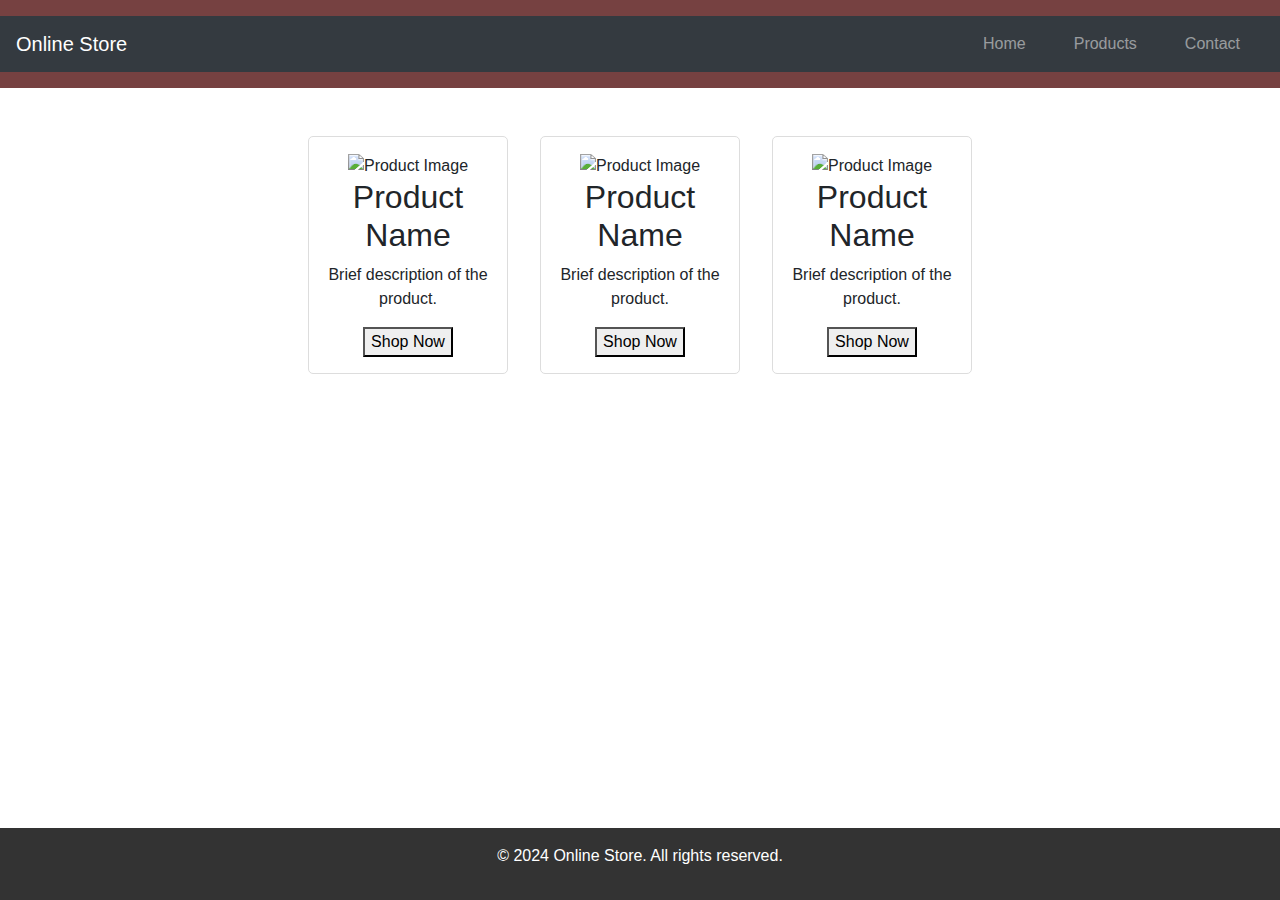
==== Responsive Store/index.html @ 61e6714f "Online Store" ====
<!DOCTYPE html>
<html lang="en">
<head>
    <meta charset="UTF-8">
    <meta name="viewport" content="width=device-width, initial-scale=1.0">
    <title>Online Store</title>
    <link rel="stylesheet" href="style.css">
    <link href="https://stackpath.bootstrapcdn.com/bootstrap/4.5.2/css/bootstrap.min.css" rel="stylesheet">

</head>
<body>
    <header>
        <nav class="navbar navbar-expand-lg navbar-dark bg-dark">
            <a class="navbar-brand" href="#">Online Store</a>
            <div class="collapse navbar-collapse">
                <ul class="navbar-nav ml-auto">
                    <li class="nav-item"><a class="nav-link" href="#home">Home</a></li>
                    <li class="nav-item"><a class="nav-link" href="#products">Products</a></li>
                    <li class="nav-item"><a class="nav-link" href="#contact">Contact</a></li>
                </ul>
            </div>
        </nav>
        
    </header>
    <section id="products">
        <div class="product-card">
            <img src="placeholder.jpg" alt="Product Image">
            <h2>Product Name</h2>
            <p>Brief description of the product.</p>
            <button>Shop Now</button>
        </div>
        <div class="product-card">
            <img src="placeholder.jpg" alt="Product Image">
            <h2>Product Name</h2>
            <p>Brief description of the product.</p>
            <button>Shop Now</button>
        </div>
        <div class="product-card">
            <img src="placeholder.jpg" alt="Product Image">
            <h2>Product Name</h2>
            <p>Brief description of the product.</p>
            <button>Shop Now</button>
        </div>
    
    </section>
    <footer>
        <p>© 2024 Online Store. All rights reserved.</p>
    </footer>
</body>
</html>
---- Responsive Store/style.css ----
/* style.css */

body {
    font-family: Arial, sans-serif;
    margin: 0;
    padding: 0;
    box-sizing: border-box;
}

header {
    background-color: #764141;
    color: white;
    padding: 1rem 0;
}

nav ul {
    list-style: none;
    display: flex;
    justify-content: center;
    padding: 0;
}

nav ul li {
    margin: 0 1rem;
}

nav ul li a {
    color: white;
    text-decoration: none;
}

#products {
    display: flex;
    flex-wrap: wrap;
    justify-content: center;
    padding: 2rem;
}

.product-card {
    border: 1px solid #ddd;
    border-radius: 5px;
    margin: 1rem;
    padding: 1rem;
    text-align: center;
    width: 200px;
}

.product-card img {
    max-width: 100%;
    height: auto;
}

footer {
    background-color: #333;
    color: white;
    text-align: center;
    padding: 1rem 0;
    position: fixed;
    width: 100%;
    bottom: 0;
}
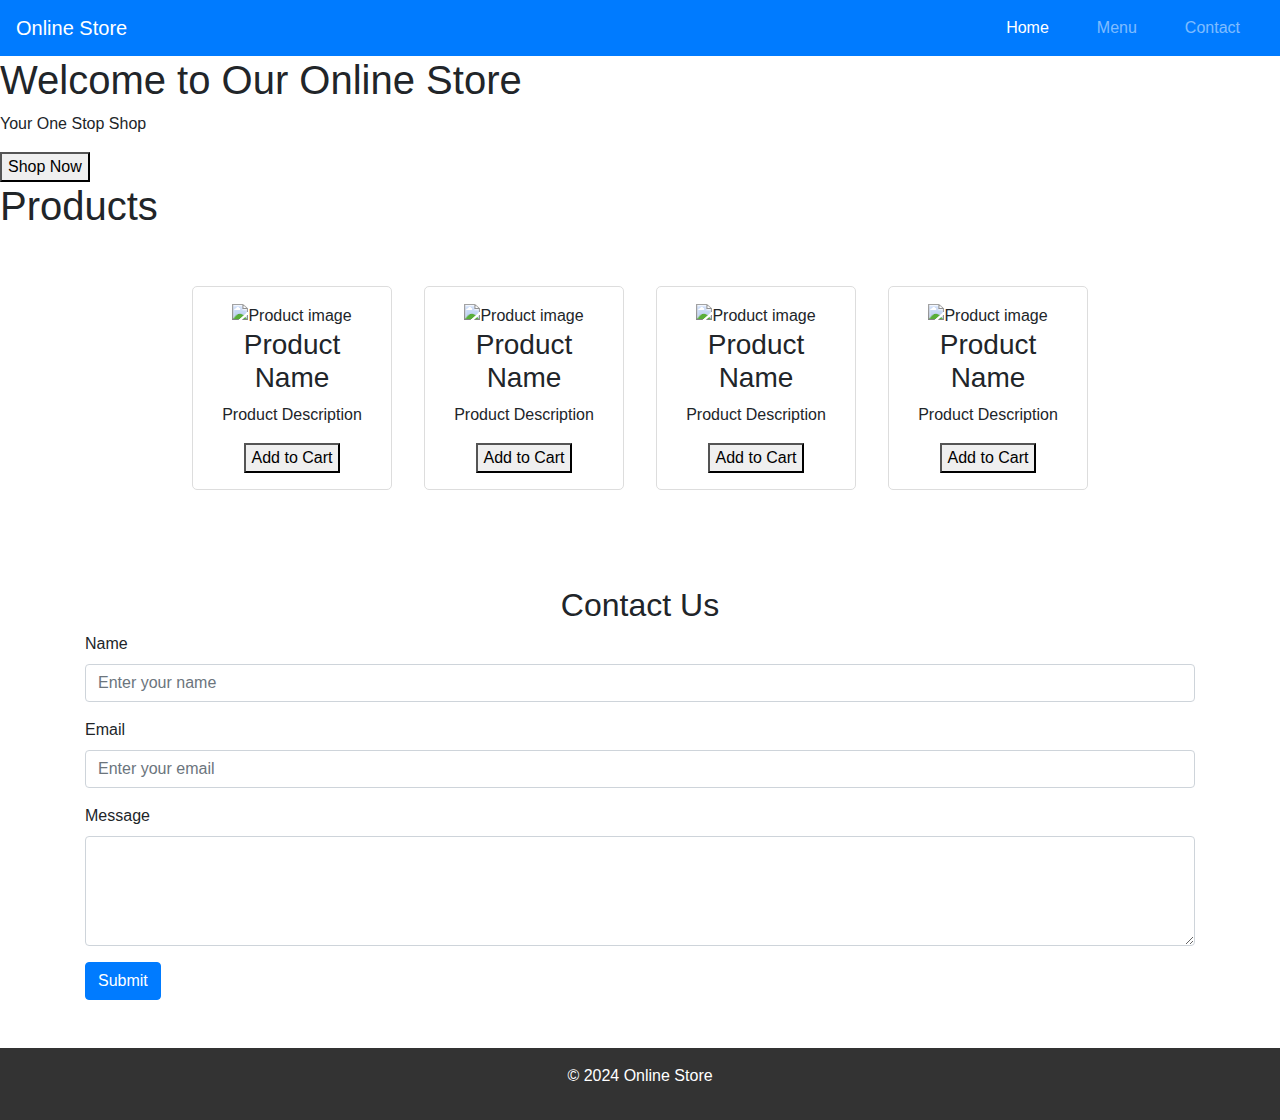
==== commit 78c03918: "update2" ====
--- a/Responsive Store/index.html
+++ b/Responsive Store/index.html
@@ -6,45 +6,103 @@
     <title>Online Store</title>
     <link rel="stylesheet" href="style.css">
     <link href="https://stackpath.bootstrapcdn.com/bootstrap/4.5.2/css/bootstrap.min.css" rel="stylesheet">
-
 </head>
 <body>
-    <header>
-        <nav class="navbar navbar-expand-lg navbar-dark bg-dark">
-            <a class="navbar-brand" href="#">Online Store</a>
-            <div class="collapse navbar-collapse">
-                <ul class="navbar-nav ml-auto">
-                    <li class="nav-item"><a class="nav-link" href="#home">Home</a></li>
-                    <li class="nav-item"><a class="nav-link" href="#products">Products</a></li>
-                    <li class="nav-item"><a class="nav-link" href="#contact">Contact</a></li>
-                </ul>
+   <!-- Header Section -->
+<nav class="navbar navbar-expand-lg navbar-dark bg-primary">
+    <a class="navbar-brand" href="#hero">Online Store</a>
+    <button class="navbar-toggler" type="button" data-toggle="collapse" data-target="#navbarNav" aria-controls="navbarNav" aria-expanded="false" aria-label="Toggle navigation">
+      <span class="navbar-toggler-icon"></span>
+    </button>
+    <div class="collapse navbar-collapse" id="navbarNav">
+      <ul class="navbar-nav ml-auto">
+        <li class="nav-item active">
+          <a class="nav-link" href="#hero">Home</a>
+        </li>
+        <li class="nav-item">
+          <a class="nav-link" href="#product">Menu</a>
+        </li>
+        <li class="nav-item">
+          <a class="nav-link" href="#contact">Contact</a>
+        </li>
+      </ul>
+    </div>
+  </nav>
+    
+
+    <!-- Hero Section -->
+    <section>
+        <div id="hero" class="hero">
+            <div>
+                <h1>Welcome to Our Online Store</h1>
+                <p>Your One Stop Shop</p>
+                <button>Shop Now</button>
             </div>
-        </nav>
-        
-    </header>
-    <section id="products">
-        <div class="product-card">
-            <img src="placeholder.jpg" alt="Product Image">
-            <h2>Product Name</h2>
-            <p>Brief description of the product.</p>
-            <button>Shop Now</button>
         </div>
-        <div class="product-card">
-            <img src="placeholder.jpg" alt="Product Image">
-            <h2>Product Name</h2>
-            <p>Brief description of the product.</p>
-            <button>Shop Now</button>
+    </section>
+
+    <!-- Products Sections -->
+     <section>
+        <h1>Products</h1>
+        <div id="product" class="product">
+            
+            <div class="product-card">
+                <img src="" alt="Product image">
+                <h3>Product Name</h3>
+                <p>Product Description</p>
+                <button>Add to Cart</button>
+            </div>
+
+            <div class="product-card">
+                <img src="" alt="Product image">
+                <h3>Product Name</h3>
+                <p>Product Description</p>
+                <button>Add to Cart</button>
+            </div>
+
+            <div class="product-card">
+                <img src="" alt="Product image">
+                <h3>Product Name</h3>
+                <p>Product Description</p>
+                <button>Add to Cart</button>
+            </div>
+
+            <div class="product-card">
+                <img src="" alt="Product image">
+                <h3>Product Name</h3>
+                <p>Product Description</p>
+                <button>Add to Cart</button>
+            </div>
         </div>
-        <div class="product-card">
-            <img src="placeholder.jpg" alt="Product Image">
-            <h2>Product Name</h2>
-            <p>Brief description of the product.</p>
-            <button>Shop Now</button>
-        </div>
-    
-    </section>
-    <footer>
-        <p>© 2024 Online Store. All rights reserved.</p>
-    </footer>
+     </section>
+
+    <!-- Contact Section -->
+<div id="contact" class="container my-5">
+    <h2 class="text-center">Contact Us</h2>
+    <form>
+      <div class="form-group">
+        <label for="name">Name</label>
+        <input type="text" class="form-control" id="name" placeholder="Enter your name" required>
+      </div>
+      <div class="form-group">
+        <label for="email">Email</label>
+        <input type="email" class="form-control" id="email" placeholder="Enter your email" required>
+      </div>
+      <div class="form-group">
+        <label for="message">Message</label>
+        <textarea class="form-control" id="message" rows="4" placeholder="Enter your message" required>
+        </textarea>
+      </div>
+      <button type="submit" class="btn btn-primary">Submit</button>
+    </form>
+  </div>
+
+     <footer>
+        <p>&copy; 2024 Online Store</p>
+     </footer>
+
+     <script src="https://code.jquery.com/jquery-3.5.1.slim.min.js"></script>
+     <script src="https://cdn.jsdelivr.net/npm/@popperjs/core@2.9.2/dist/umd/popper.min.js"></script>
+     <script src="https://stackpath.bootstrapcdn.com/bootstrap/4.5.2/js/bootstrap.min.js"></script>
 </body>
-</html>
+</html>--- a/Responsive Store/style.css
+++ b/Responsive Store/style.css
@@ -29,7 +29,7 @@
     text-decoration: none;
 }
 
-#products {
+#product {
     display: flex;
     flex-wrap: wrap;
     justify-content: center;
@@ -55,7 +55,6 @@
     color: white;
     text-align: center;
     padding: 1rem 0;
-    position: fixed;
     width: 100%;
     bottom: 0;
 }
